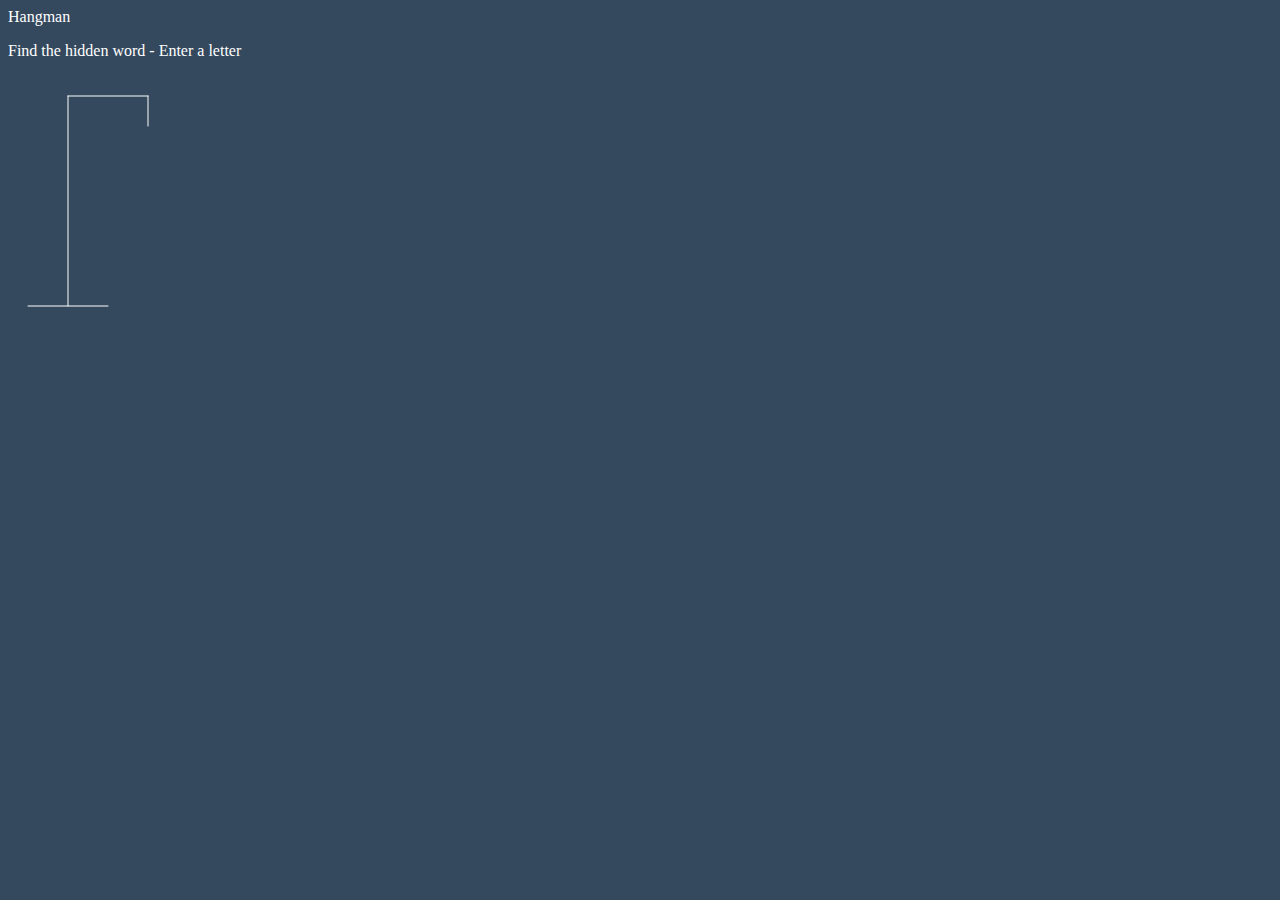
==== hangman.html @ f328945f "Thu, Apr 18, 2024, 2:54 PM -07:00" ====
<!DOCTYPE html>
<html lang="en">
<head>
    <meta charset="UTF-8">
    <meta name="viewport" content="width=device-width, initial-scale=1.0">
    <title>Hangman</title>
</head>
<body>
    <link rel="stylesheet" href="css/hangman.css"
    <h1>Hangman</h1>
    <p>Find the hidden word - Enter a letter</p>
    <div class="game-container">
        <!-- rod-->
        <svg height="250" width="200" class="figure-container">
            <line x1="60" y1="20" x2="140" y2="20" />
            <line x1="140" y1="20" x2="140" y2="50" />
            <line x1="60" y1="20" x2="60" y2="230" />
            <line x1="20" y1="230" x2="100" y2="230" />

            <!-- head -->
            <circle cx="
        </svg>
    </div>
</body>
    <script src="js/hangman.js"></script>
</html>
---- css/hangman.css ----
body {
    background-color: #34495e;
    color: white;

}

.figure-container {
    fill: transparent;
    stroke: white;
    stroke-width: 4x;
    stroke-linecap: round;

}
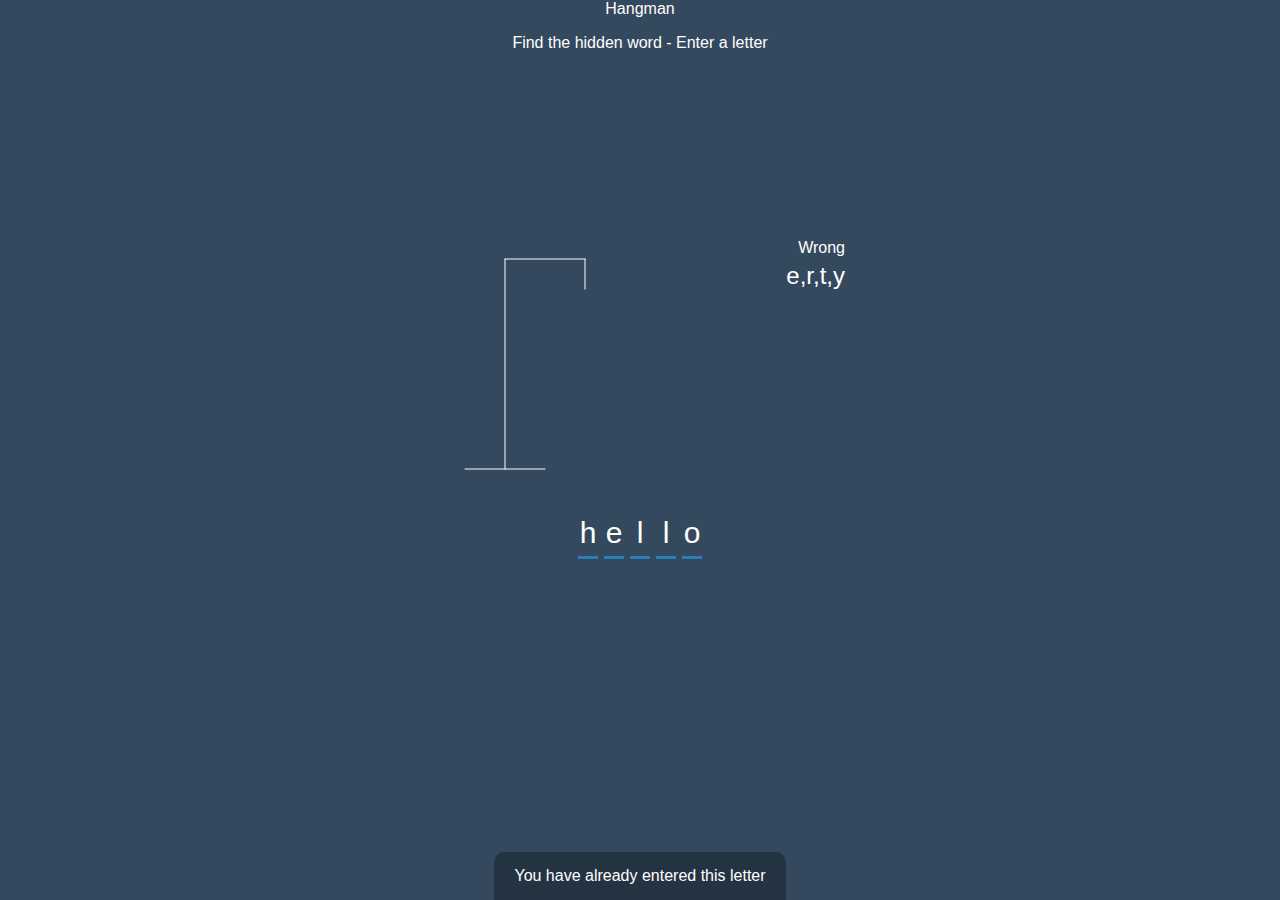
==== commit ad8bd18b: "Hangman" ====
--- a/hangman.html
+++ b/hangman.html
@@ -19,8 +19,45 @@
             <line x1="20" y1="230" x2="100" y2="230" />
 
             <!-- head -->
-            <circle cx="
+            <circle cx="140" cy="70" r="20" class="figure-part"/>
+            <!-- body -->
+            <line x1="140" y1="90" x2="140" y2="150" class="figure-part"/>
+            <!-- arms -->
+            <line x1="140" y1="120" x2="120" y2="100" class="figure-part"/>
+            <line x1="140" y1="120" x2="160" y2="100" class="figure-part"/>
+            <!-- legs -->
+            <line x1="140" y1="150" x2="120" y2="180" class="figure-part"/>
+            <line x1="140" y1="150" x2="160" y2="180" class="figure-part"/>
         </svg>
+
+        <!-- wrong -->
+        <div class="wrong-letters-container">
+            <div id="wrong-letters">
+                <p>Wrong</p>
+                <span>e,r,t,y</span>
+            </div>
+        </div>
+
+        <div class="word" id="word">
+            <div class="letter">h</div>
+            <div class="letter">e</div>
+            <div class="letter">l</div>
+            <div class="letter">l</div>
+            <div class="letter">o</div>
+        </div>
+    </div>
+
+    <!-- Container for final message -->
+    <div class="popup-container" id="popup-container">
+        <div class="popup">
+            <h2 id="final-message">You Have Won</h2>
+            <button id="play-button">Play Again</button>
+        </div>
+    </div>
+
+    <!-- Notification -->
+    <div class="notification-container show" id="notification-container">
+        <p>You have already entered this letter</p>
     </div>
 </body>
     <script src="js/hangman.js"></script>
--- a/css/hangman.css
+++ b/css/hangman.css
@@ -1,8 +1,30 @@
+
+* {
+    box-sizing: border-box;
+}
 
 body {
     background-color: #34495e;
     color: white;
+    font-family: Arial, Helvetica, sans-serif;
+    display: flex;
+    flex-direction: column;
+    align-items: center;
+    height: 80vh;
+    margin: 0;
+    overflow: hidden;
+}
 
+h1 {
+    margin: 20px 0 0;
+}
+
+.game-container {
+    padding: 20px 30px;
+    position: relative;
+    margin: auto;
+    height: 350px;
+    width: 450px;
 }
 
 .figure-container {
@@ -10,5 +32,98 @@
     stroke: white;
     stroke-width: 4x;
     stroke-linecap: round;
+}
+
+.figure-part {
+    display: none;
+}
+
+.wrong-letters-container {
+    position: absolute;
+    top: 20px;
+    right: 20px;
+    display: flex;
+    flex-direction: cloumn;
+    text-align: right;
+}
+
+.wrong-letters-container p {
+    margin: 0 0 5px;
+}
+
+.wrong-letters-container span {
+    font-size: 24px;
+}
+
+.word {
+    display: flex;
+    position: absolute;
+    bottom: 10px;
+    left: 50%;
+    transform: translate(-50%);
+}
+
+.letter {
+    font-size: 30px;
+    display: inline-flex;
+    align-items: center;
+    justify-content: center;
+    height: 50px;
+    width: 20px;
+    margin: 0 3px;
+    border-bottom: 3px solid #2980b9;
 
 }
+
+.popup-container {
+    background-color: rgba(0,0,0,0.3);
+    position: fixed;
+    top: 0;
+    bottom: 0;
+    left: 0;
+    right: 0;
+    /* display: flex; */
+    display: none;
+    align-items: center;
+    justify-content: center;
+}
+
+.popup {
+    background: #2980b9;
+    border-radius: 5px;
+    box-shadow: 0 15px 10px 3px rgba(0,0,0,0.1);
+    padding: 20px;
+    text-align: center;
+}
+
+.popup button {
+    cursor: pointer;
+    background-color: #ffffff;
+    color: #2980b9;
+    margin-top: 20px;
+    padding: 12px 20px;
+    font-size: 16px;
+}
+
+.popup button:active {
+    transform: scale (0.98);
+
+}
+
+.notification-container {
+    background-color: rgba(0,0,0,0.3);
+    padding: 15px 20px;
+    border-radius: 10px 10px 0 0;
+    position: absolute;
+    bottom: -50px;
+    transition: transform 0.3s ease-in-out;
+}
+
+
+.notification-container p {
+    margin: 0;
+}
+
+.notification-container.show {
+    transform:translateY(-50px);
+}
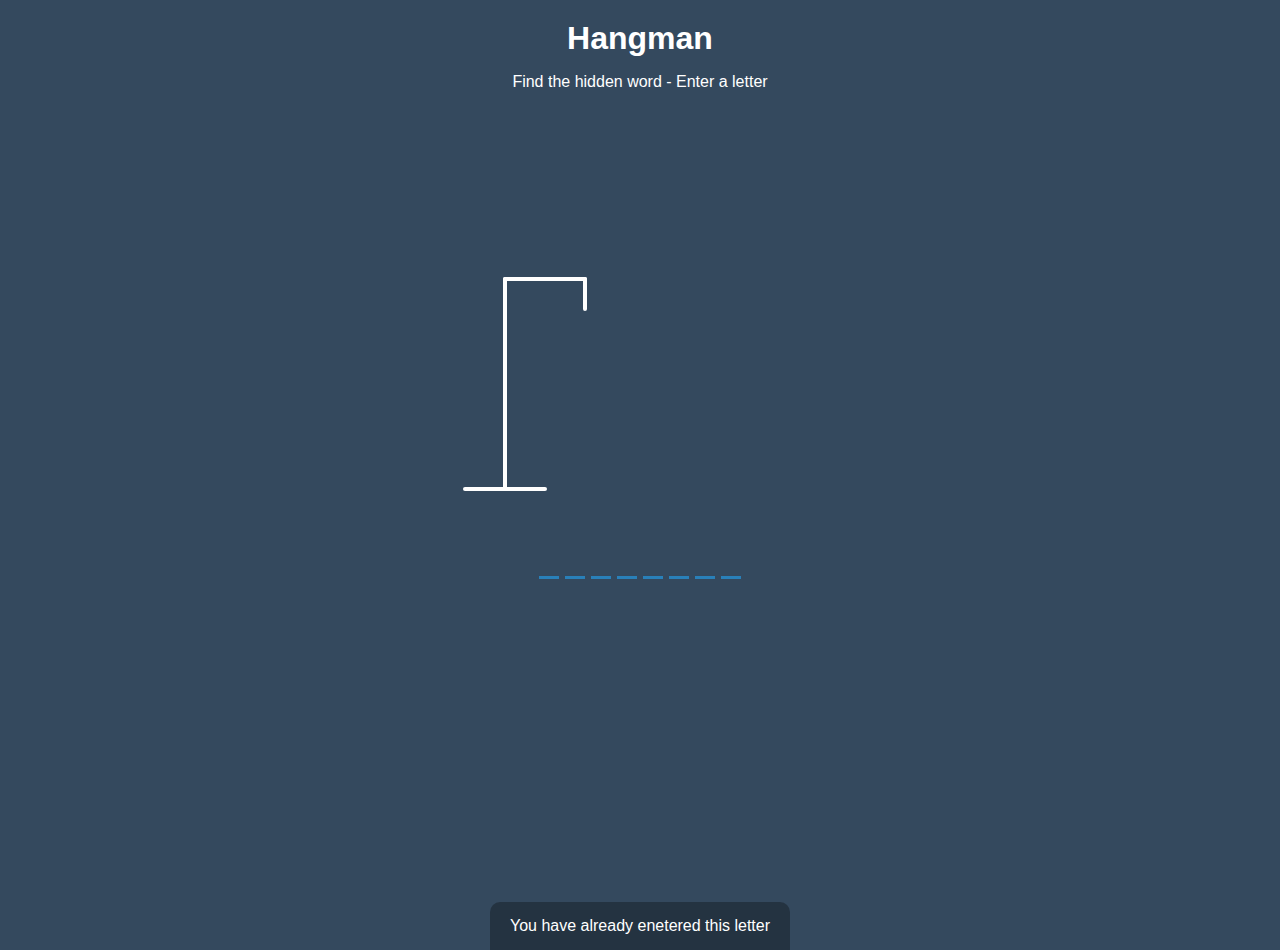
==== commit 9dad2147: "Hangman Finished" ====
--- a/hangman.html
+++ b/hangman.html
@@ -5,14 +5,14 @@
     <meta charset="UTF-8">
     <meta name="viewport" content="width=device-width, initial-scale=1.0">
     <title>Hangman</title>
+    <link rel="stylesheet" href="css/hangman.css">
 </head>
 <body>
-    <link rel="stylesheet" href="css/hangman.css"
     <h1>Hangman</h1>
     <p>Find the hidden word - Enter a letter</p>
     <div class="game-container">
-        <!-- rod-->
         <svg height="250" width="200" class="figure-container">
+            <!-- rod -->
             <line x1="60" y1="20" x2="140" y2="20" />
             <line x1="140" y1="20" x2="140" y2="50" />
             <line x1="60" y1="20" x2="60" y2="230" />
@@ -30,35 +30,26 @@
             <line x1="140" y1="150" x2="160" y2="180" class="figure-part"/>
         </svg>
 
-        <!-- wrong -->
         <div class="wrong-letters-container">
-            <div id="wrong-letters">
-                <p>Wrong</p>
-                <span>e,r,t,y</span>
-            </div>
+            <div id="wrong-letters"></div>
         </div>
 
-        <div class="word" id="word">
-            <div class="letter">h</div>
-            <div class="letter">e</div>
-            <div class="letter">l</div>
-            <div class="letter">l</div>
-            <div class="letter">o</div>
-        </div>
+        <div class="word" id="word"></div>
     </div>
-
     <!-- Container for final message -->
     <div class="popup-container" id="popup-container">
         <div class="popup">
-            <h2 id="final-message">You Have Won</h2>
+            <h2 id="final-message"></h2>
             <button id="play-button">Play Again</button>
         </div>
     </div>
 
     <!-- Notification -->
-    <div class="notification-container show" id="notification-container">
-        <p>You have already entered this letter</p>
+
+    <div class="notification-container" id="notification-container">
+        <p>You have already enetered this letter</p>
     </div>
 </body>
-    <script src="js/hangman.js"></script>
+
+<script src="js/hangman.js"></script>
 </html>
--- a/css/hangman.css
+++ b/css/hangman.css
@@ -1,3 +1,4 @@
+
 
 * {
     box-sizing: border-box;
@@ -5,7 +6,7 @@
 
 body {
     background-color: #34495e;
-    color: white;
+    color: #ffffff;
     font-family: Arial, Helvetica, sans-serif;
     display: flex;
     flex-direction: column;
@@ -27,27 +28,16 @@
     width: 450px;
 }
 
-.figure-container {
-    fill: transparent;
-    stroke: white;
-    stroke-width: 4x;
-    stroke-linecap: round;
-}
-
-.figure-part {
-    display: none;
-}
-
 .wrong-letters-container {
     position: absolute;
     top: 20px;
     right: 20px;
     display: flex;
-    flex-direction: cloumn;
+    flex-direction: column;
     text-align: right;
 }
 
-.wrong-letters-container p {
+.wrong-letters-containers p {
     margin: 0 0 5px;
 }
 
@@ -60,7 +50,7 @@
     position: absolute;
     bottom: 10px;
     left: 50%;
-    transform: translate(-50%);
+    transform: translateX(-50%);
 }
 
 .letter {
@@ -71,8 +61,18 @@
     height: 50px;
     width: 20px;
     margin: 0 3px;
-    border-bottom: 3px solid #2980b9;
+    border-bottom: 3px solid #2980B9;
+}
 
+.figure-container {
+    fill: transparent;
+    stroke: #ffffff;
+    stroke-width: 4px;
+    stroke-linecap: round;
+}
+
+.figure-part {
+    display: none;
 }
 
 .popup-container {
@@ -82,14 +82,14 @@
     bottom: 0;
     left: 0;
     right: 0;
-    /* display: flex; */
+    /*display: flex;*/
     display: none;
     align-items: center;
     justify-content: center;
 }
 
 .popup {
-    background: #2980b9;
+    background: #2980B9;
     border-radius: 5px;
     box-shadow: 0 15px 10px 3px rgba(0,0,0,0.1);
     padding: 20px;
@@ -98,16 +98,15 @@
 
 .popup button {
     cursor: pointer;
-    background-color: #ffffff;
-    color: #2980b9;
+    background-color: white;
+    color: #2980B9;
     margin-top: 20px;
     padding: 12px 20px;
     font-size: 16px;
 }
 
 .popup button:active {
-    transform: scale (0.98);
-
+    transform: scale(0.98);
 }
 
 .notification-container {
@@ -119,11 +118,10 @@
     transition: transform 0.3s ease-in-out;
 }
 
-
 .notification-container p {
     margin: 0;
 }
 
 .notification-container.show {
-    transform:translateY(-50px);
+    transform: translate(-50px);
 }
